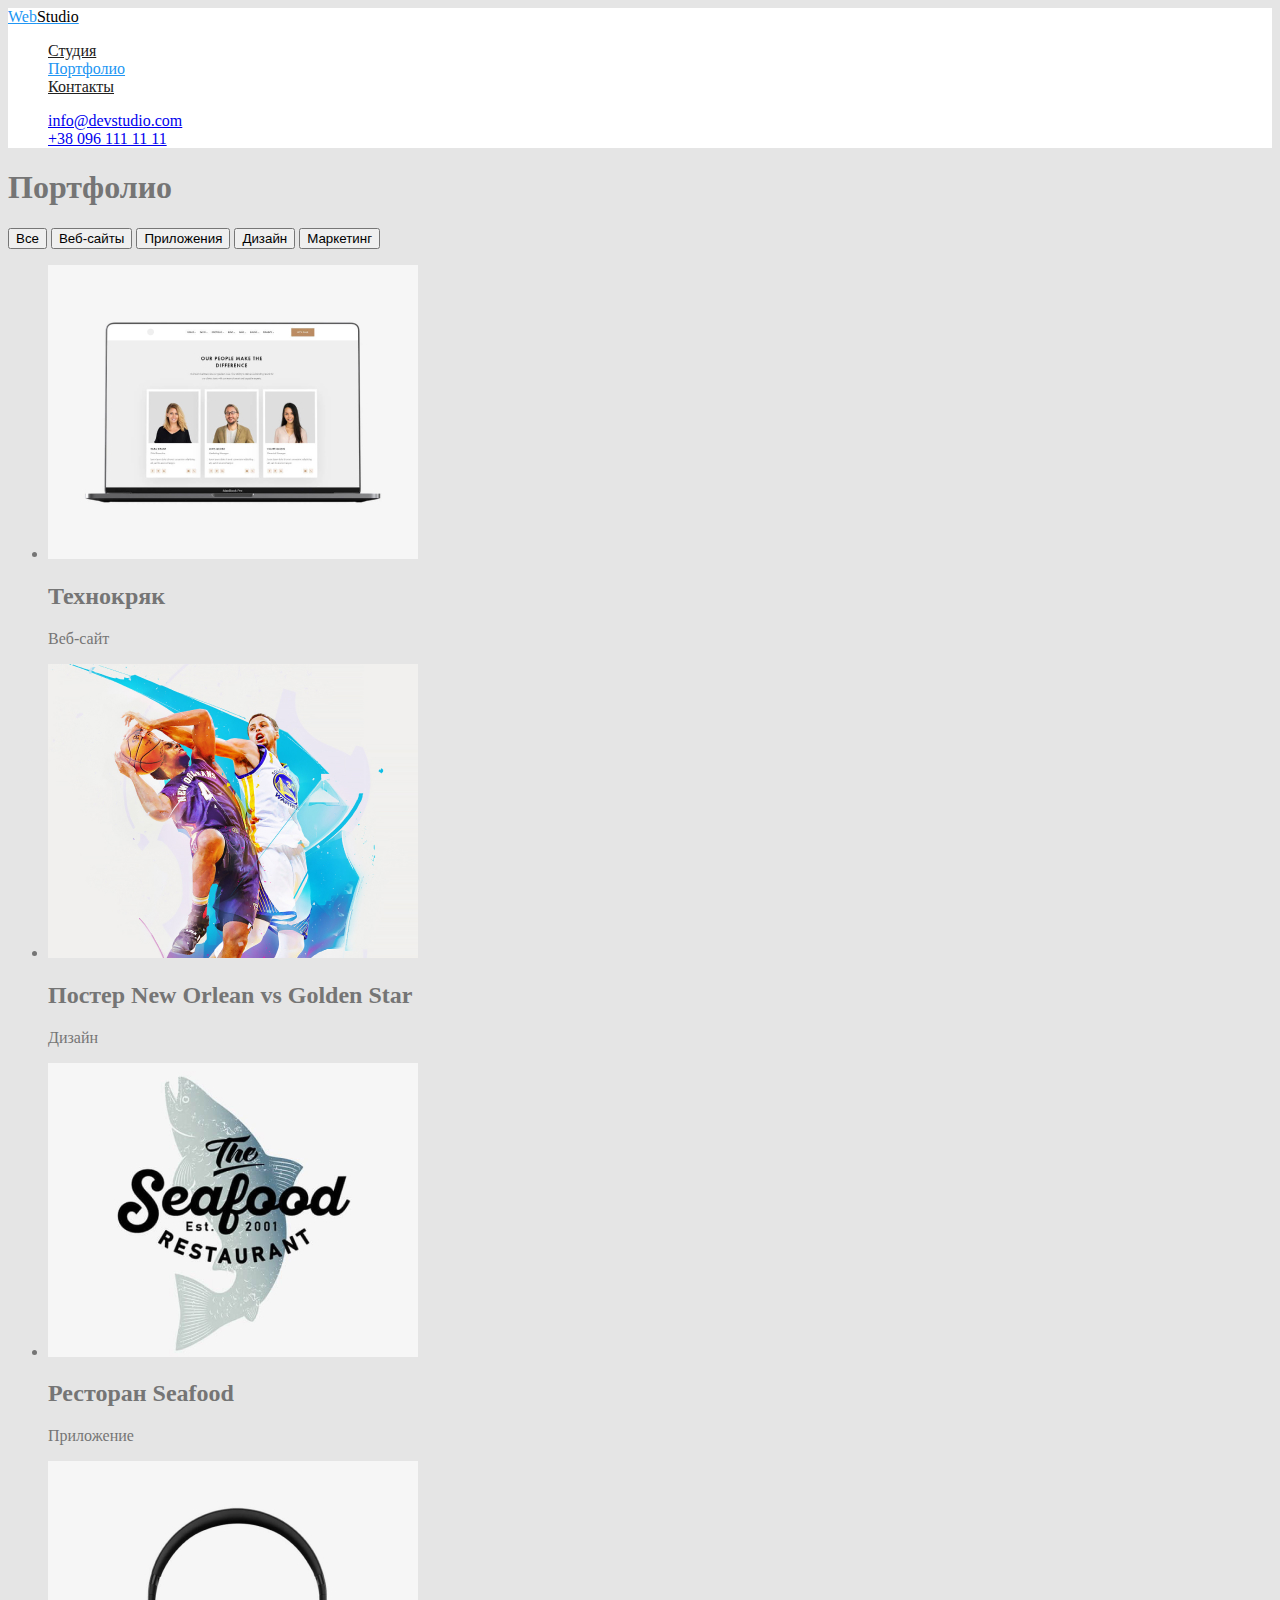
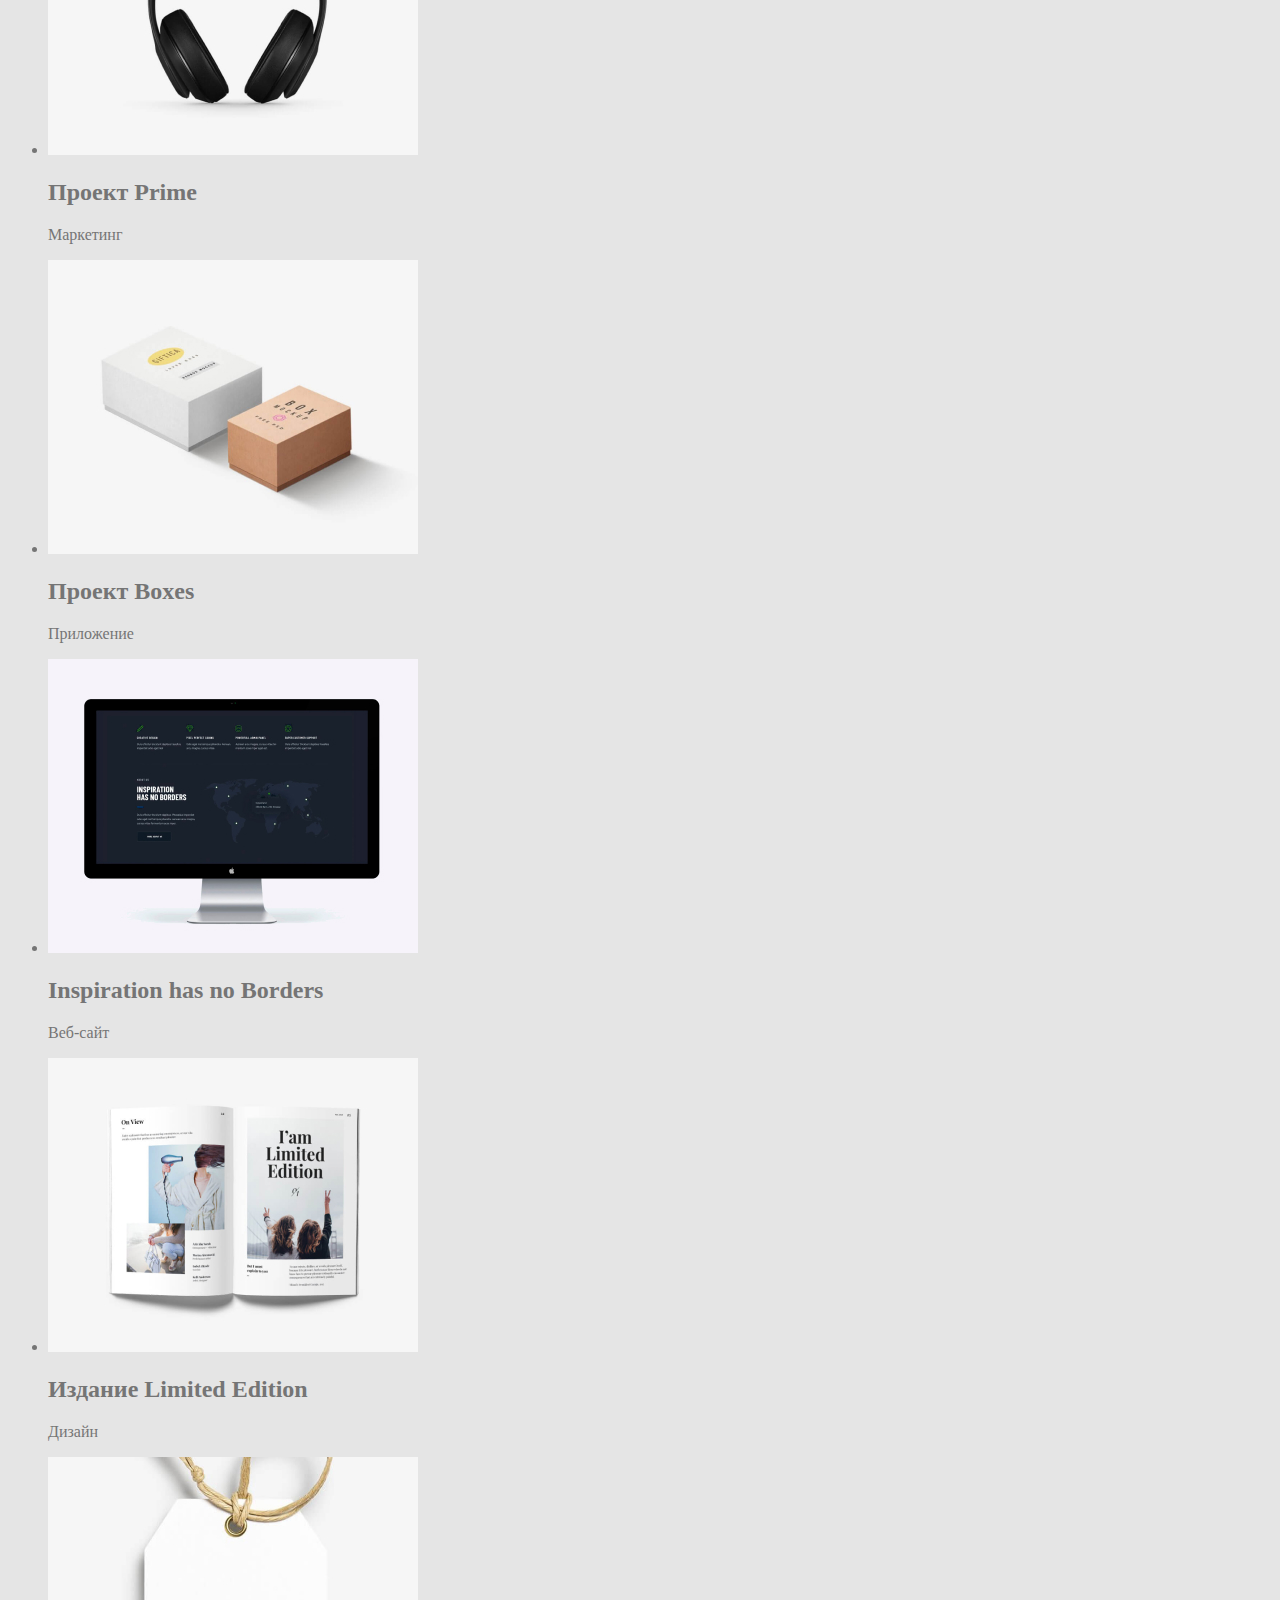
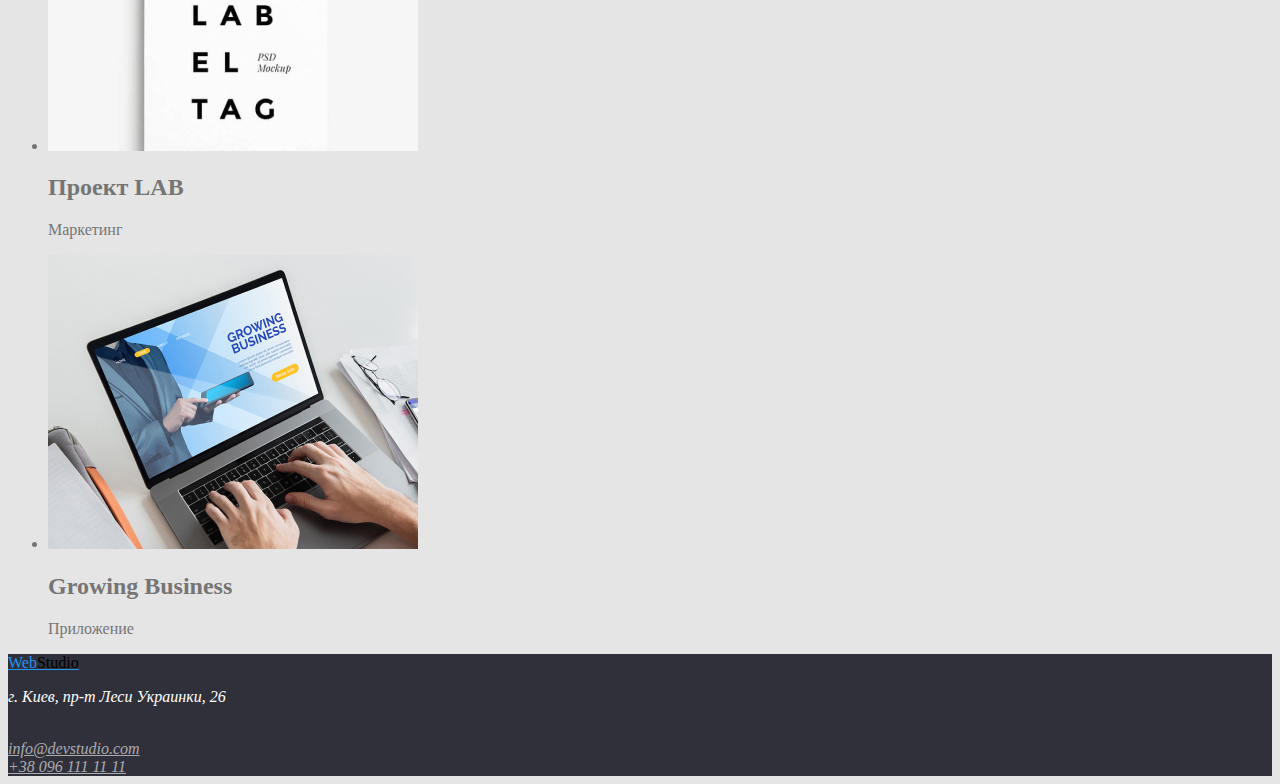
==== portfolio.html @ 34144f87 "create styles.css / portfolio.html" ====
<!DOCTYPE html>
<html lang="ru">
<head>
    <meta charset="UTF-8">
    <meta http-equiv="X-UA-Compatible" content="IE=edge">
    <meta name="viewport" content="width=device-width, initial-scale=1.0">
    <title>Document</title>
    <link rel="stylesheet" href="./css/styles.css">
</head>
<body>
    <header class="header">
        <nav>
            <a href="" class="logo">Web<span class="logo-studio">Studio</span></a>
            <ul class="site-nav list">
                <li><a href="./index.html"class="link" >Студия</a></li>
                <li><a href=""class="link current" >Портфолио</a></li>
                <li><a href="./index.html"class="link" >Контакты</a></li>
            </ul>
        </nav>
        <ul class="auth-nav list">
            <li><a href="mailto:info@devstudio.com">info@devstudio.com</a></li>
            <li><a href="tel:+380961111111">+38 096 111 11 11</a></li>
        </ul>
    </header>
    <main>
       <section>
           <h1>Портфолио</h1>
           <!--Навигация-->
           <div>
               <button>Все</button>
               <button>Веб-сайты</button>
               <button>Приложения</button>
               <button>Дизайн</button>
               <button>Маркетинг</button>
           </div>
           <!--Услуги-->
            <div>
                <ul>
                    <li>
                        <a href=""><img src="./images/project-1.jpg" alt="вебсайт на ноутбуке" width="370" height="294"></a>
                        <h2>Технокряк</h2>
                        <p>Веб-сайт</p>
                    </li>
                    <li>
                        <a href=""><img src="./images/project-2.jpg" alt="два баскетболиста" width="370" height="294"></a>
                        <h2>Постер <span lang="en">New Orlean vs Golden Star</span></h2>
                        <p>Дизайн</p>
                    </li>
                    <li>
                        <a href=""><img src="./images/project-3.jpg" alt="ресторан морской еды" width="370" height="294"></a>
                        <h2>Ресторан Seafood</h2>
                        <p>Приложение</p>
                    </li>
                    <li>
                        <a href=""><img src="./images/project-4.jpg" alt="наушники" width="370" height="294"></a>
                        <h2>Проект <span lang="en">Prime</span></h2>
                        <p>Маркетинг</p>
                    </li>
                    <li>
                        <a href=""><img src="./images/project-5.jpg" alt="две коробки" width="370" height="294"></a>
                        <h2>Проект <span lang="en">Boxes</span></h2>
                        <p>Приложение</p>
                    </li>
                    <li>
                        <a href=""><img src="./images/project-6.jpg" alt="вебсайт на моноблоке" width="370" height="294"></a>
                        <h2 lang="en">Inspiration has no Borders</h2>
                        <p>Веб-сайт</p>
                    </li>
                    <li>
                        <a href=""><img src="./images/project-7.jpg" alt="журнал" width="370" height="294"></a>
                        <h2>Издание <span lang="en">Limited Edition</span></h2>
                        <p>Дизайн</p>
                    </li>
                    <li>
                        <a href=""><img src="./images/project-8.jpg" alt="этикетка" width="370" height="294"></a>
                        <h2>Проект <span lang="en">LAB</span></h2>
                        <p>Маркетинг</p>
                    </li>
                    <li>
                        <a href=""><img src="./images/project-9.jpg" alt="приложение на ноутбуке" width="370" height="294"></a>
                        <h2 lang="en">Growing Business</h2>
                        <p>Приложение</p>
                    </li>
                </ul>
            </div>
       </section>
    </main>
    <footer class="footer">
        <a href="" class="logo">Web<span class="logo-studio">Studio</span></a>
        <address>
            <p class="footer-address">г. Киев, пр-т Леси Украинки, 26</p> <br />
            <a href="mailto:info@devstudio.com" class="footer-socials">info@devstudio.com</a> <br />
            <a href="tel:+380961111111" class="footer-socials">+38 096 111 11 11</a>
        </address>
    </footer>  
</body>
</html>
---- css/styles.css ----
/* цвет текста
#212121 - заголовки
#757575 - основной текст
#2196F3 - синий
#FFFFFF - белый
rgba(255, 255, 255, 0.6) адресс в подвале*/

/* цвет фона
#E5E5E5 - основной
#F5F4FA - вторичный
#FFFFFF - голова
#2F303A - подвал*/

:root {
    --primery-text-color: #757575;
    --title-text-color: #212121;
    --accent-color: #2196F3;
    --primery-bgr-color: #E5E5E5;
    --title-white-color: #FFFFFF;
    --accent-bgr-color: #F5F4FA;
}

body {
    color: var(--primery-text-color);
    background-color: var(--primery-bgr-color);
}

.list {
    list-style: none;
}

/* Header */
.header {
    background-color: var(--title-white-color);
}

.logo {
    color: var(--accent-color);
}

.logo-studio {
    color: #000000;
}

/* Site-nav */
.site-nav .link {
    color: var(--title-text-color);
}

.site-nav .link:hover, 
.site-nav .link:focus {
    color: var(--accent-color);
}

.site-nav .link.current{
    color: var(--accent-color);
}

/* Шапка */
.hero {
    background-color: #2F303A;
}

.hero-title {
    color: var(--title-white-color);
}

/* Button*/
.button {
    color: var(--title-white-color);
    background-color: var(--accent-color);
}

/* Section */
.section-title {
    color: var(--title-text-color);
}

/* Features */
.features .title-features {
    color: var(--title-text-color);
}

/* Team */
.team {
    background-color: var(--accent-bgr-color);
}

.team-title {
    color: var(--title-text-color);
}

.subtitle {
    color: var(--title-text-color);
}
/* Footer */
.footer {
    background-color: #2F303A;
}

.footer .footer-address {
    color: var(--title-white-color);
}

.footer .footer-socials {
    color: rgba(255, 255, 255, 0.6);
}
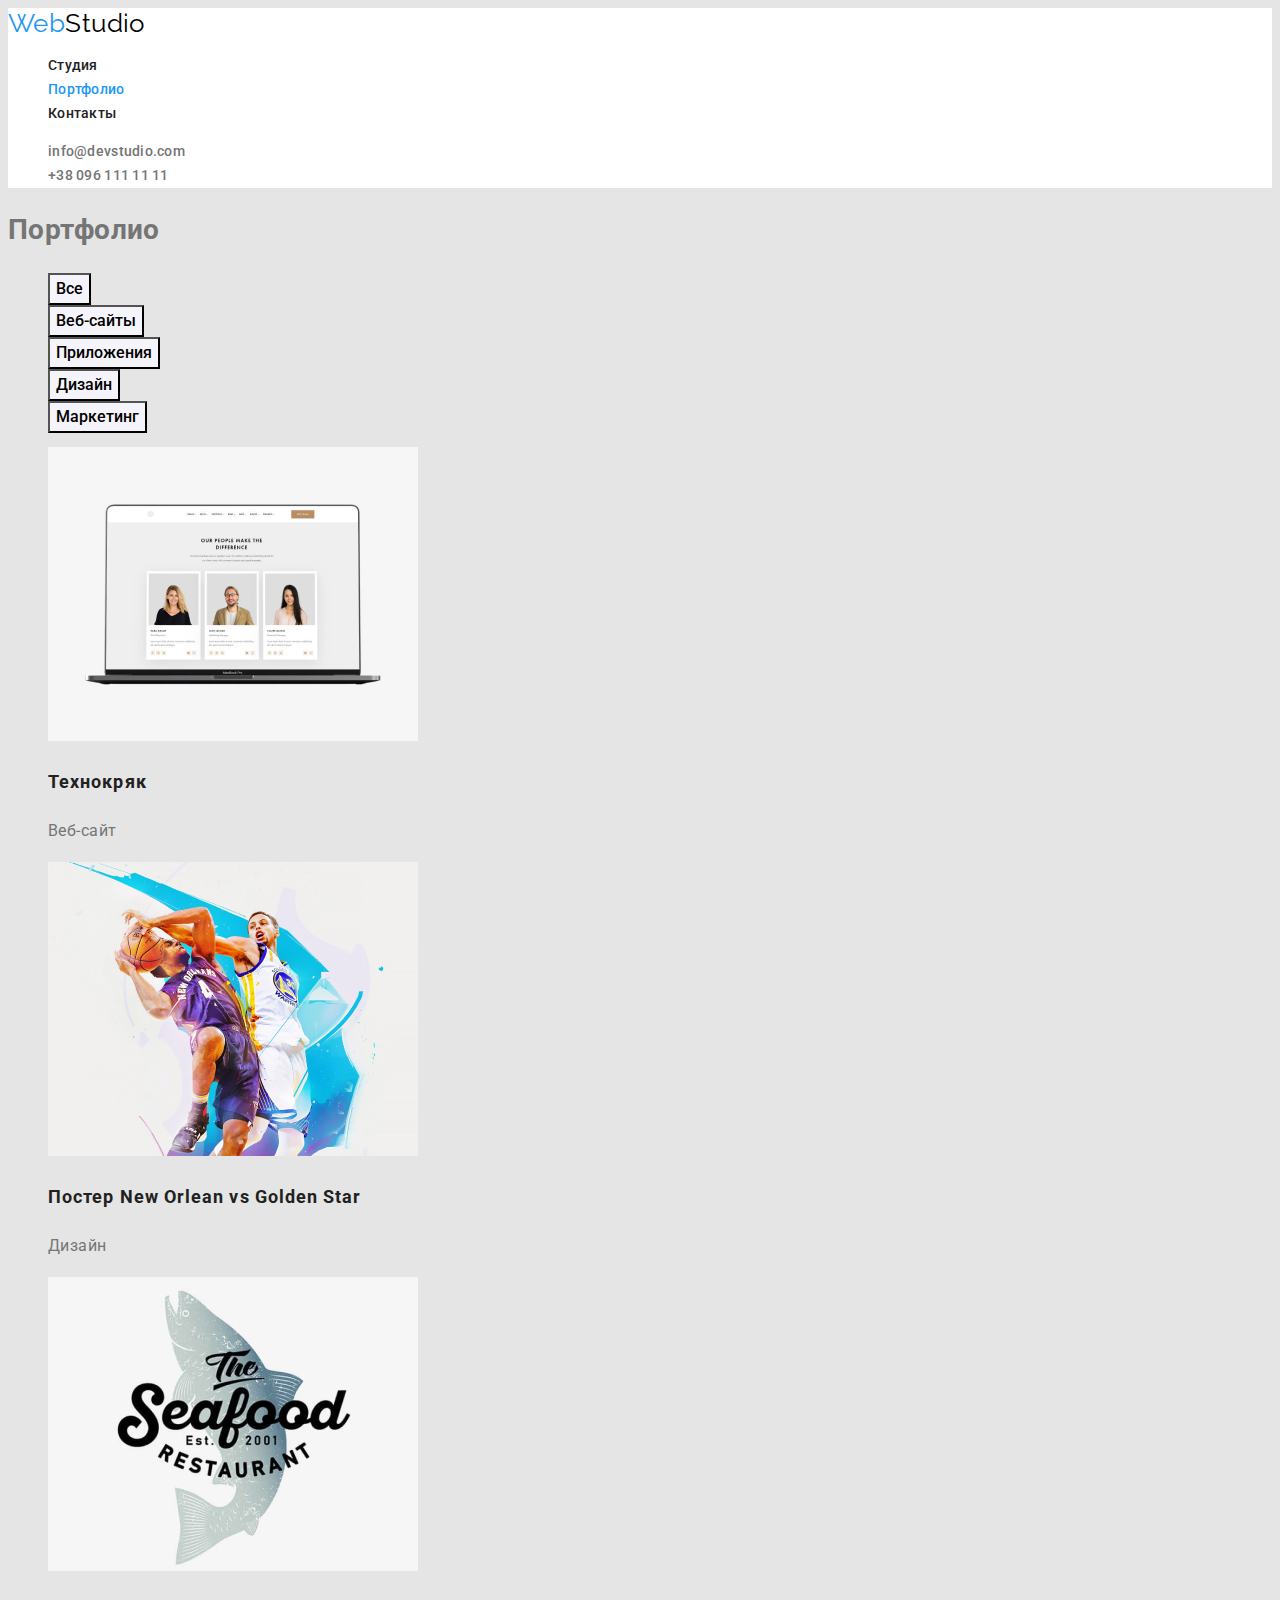
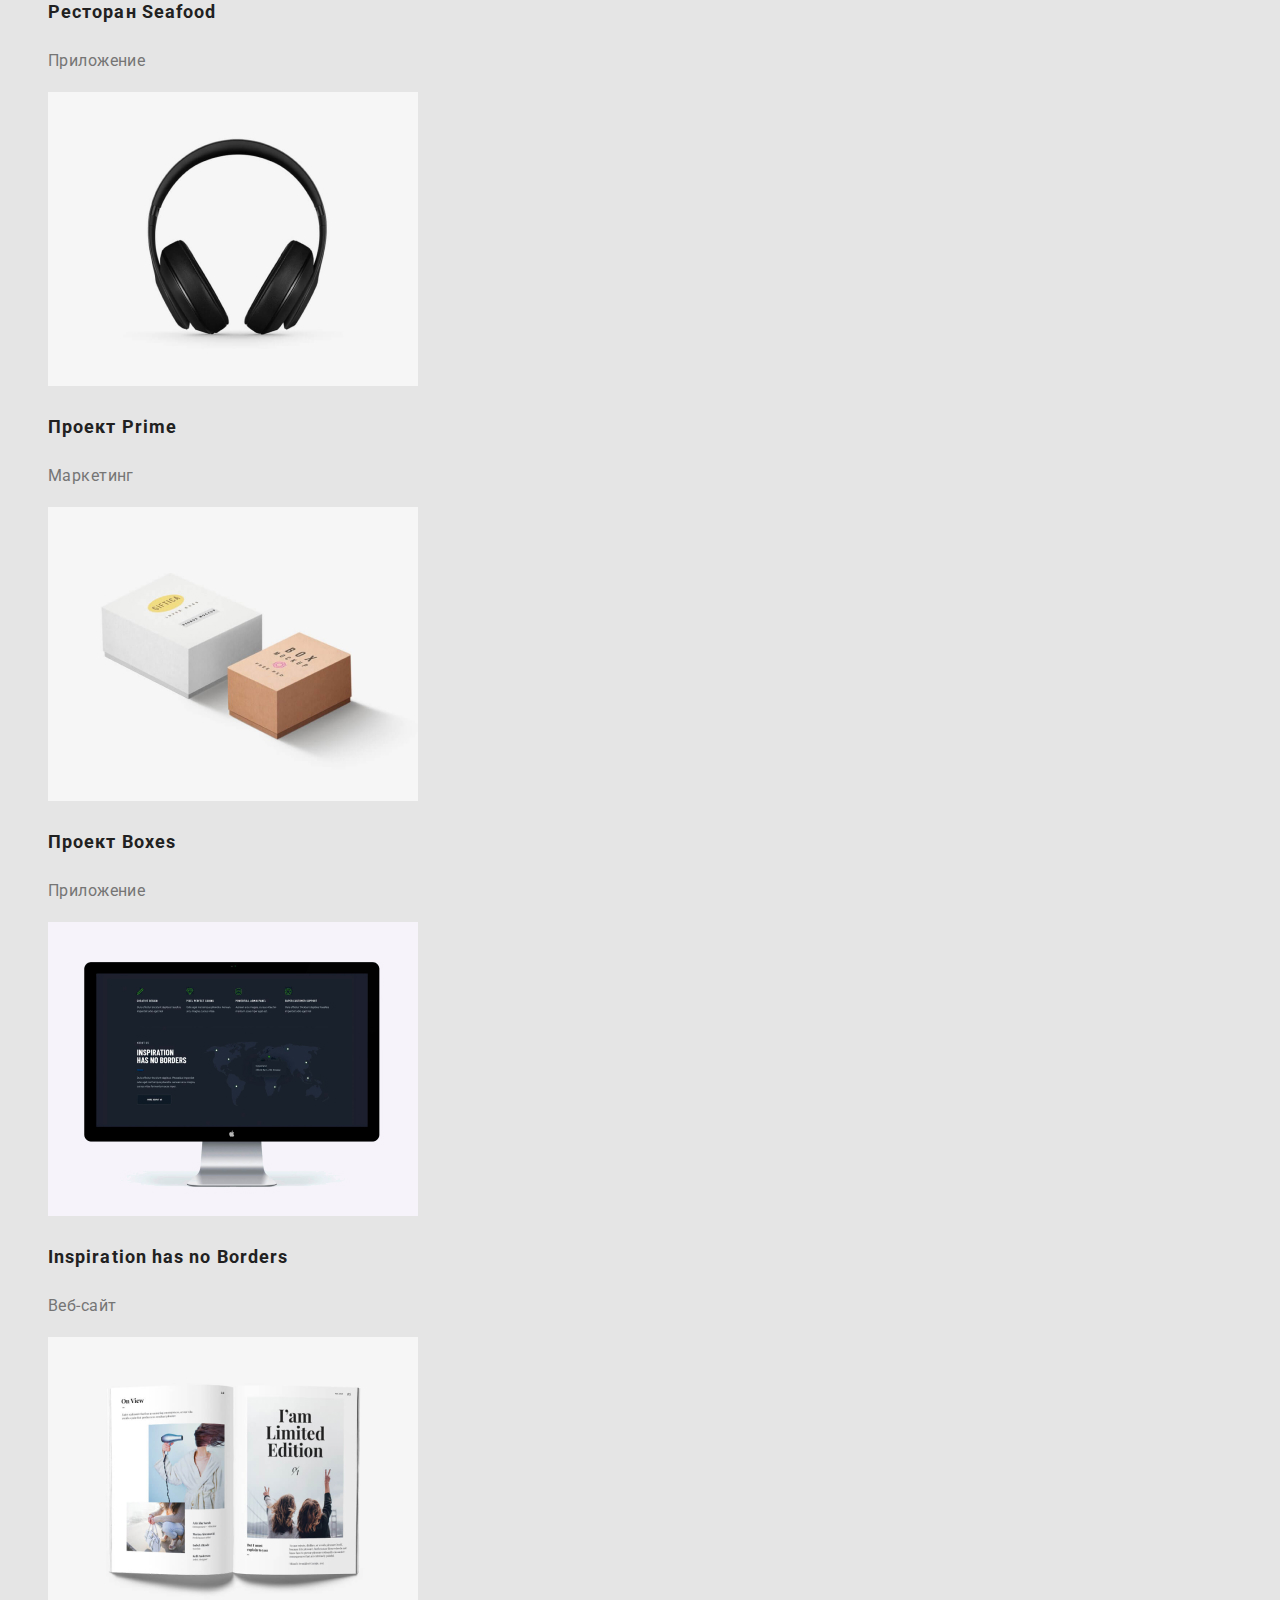
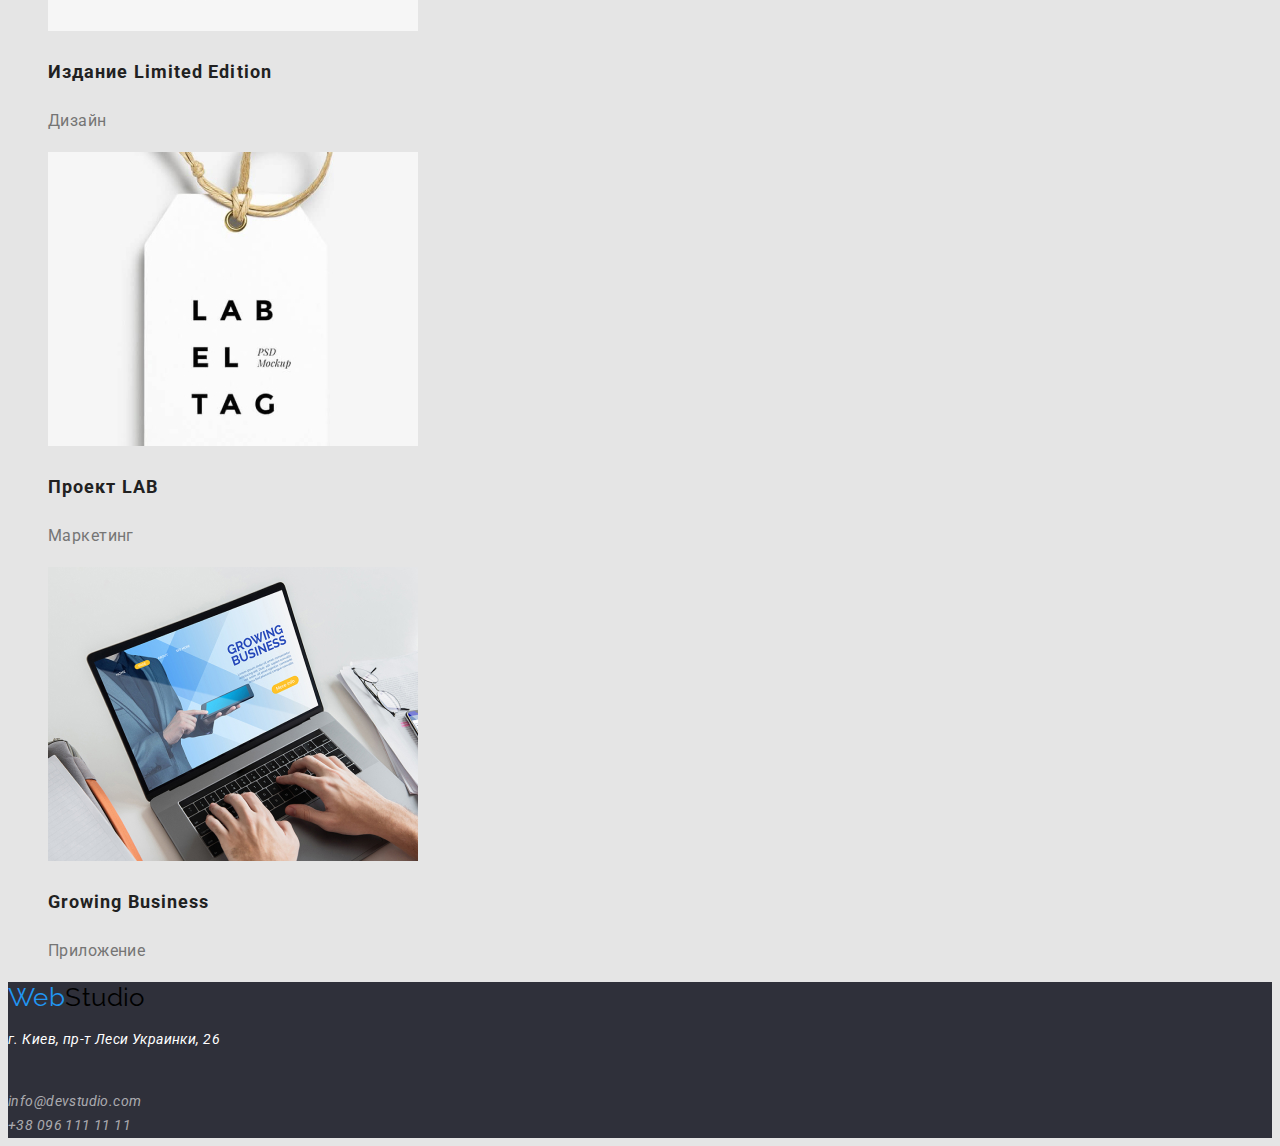
==== commit ed426426: "font, color / styles.css for portfolio.html" ====
--- a/portfolio.html
+++ b/portfolio.html
@@ -5,6 +5,7 @@
     <meta http-equiv="X-UA-Compatible" content="IE=edge">
     <meta name="viewport" content="width=device-width, initial-scale=1.0">
     <title>Document</title>
+    <link href="https://fonts.googleapis.com/css2?family=Raleway:wght@700&family=Roboto:wght@400;500;700;900&display=swap" rel="stylesheet">
     <link rel="stylesheet" href="./css/styles.css">
 </head>
 <body>
@@ -12,74 +13,74 @@
         <nav>
             <a href="" class="logo">Web<span class="logo-studio">Studio</span></a>
             <ul class="site-nav list">
-                <li><a href="./index.html"class="link" >Студия</a></li>
-                <li><a href=""class="link current" >Портфолио</a></li>
-                <li><a href="./index.html"class="link" >Контакты</a></li>
+                <li><a href="./index.html" class="link">Студия</a></li>
+                <li><a href="" class="link current">Портфолио</a></li>
+                <li><a href="./index.html" class="link">Контакты</a></li>
             </ul>
         </nav>
         <ul class="auth-nav list">
-            <li><a href="mailto:info@devstudio.com">info@devstudio.com</a></li>
-            <li><a href="tel:+380961111111">+38 096 111 11 11</a></li>
+            <li><a href="mailto:info@devstudio.com" class="socials">info@devstudio.com</a></li>
+            <li><a href="tel:+380961111111" class="socials">+38 096 111 11 11</a></li>
         </ul>
     </header>
     <main>
        <section>
            <h1>Портфолио</h1>
            <!--Навигация-->
-           <div>
-               <button>Все</button>
-               <button>Веб-сайты</button>
-               <button>Приложения</button>
-               <button>Дизайн</button>
-               <button>Маркетинг</button>
-           </div>
+           <ul class="btn list">
+               <li><button type="button" class="btn-list">Все</button></li>
+               <li><button type="button" class="btn-list">Веб-сайты</button></li>
+               <li><button type="button" class="btn-list">Приложения</button></li>
+               <li><button type="button" class="btn-list">Дизайн</button></li>
+               <li><button type="button" class="btn-list">Маркетинг</button></li>
+           </ul>
            <!--Услуги-->
-            <div>
-                <ul>
+            <div class="services">
+                <ul class="services-list list">
                     <li>
                         <a href=""><img src="./images/project-1.jpg" alt="вебсайт на ноутбуке" width="370" height="294"></a>
-                        <h2>Технокряк</h2>
-                        <p>Веб-сайт</p>
+                        <h2 class="heading">Технокряк</h2>
+                        <p class="vacancy">Веб-сайт</p>
                     </li>
                     <li>
                         <a href=""><img src="./images/project-2.jpg" alt="два баскетболиста" width="370" height="294"></a>
-                        <h2>Постер <span lang="en">New Orlean vs Golden Star</span></h2>
-                        <p>Дизайн</p>
+                        <h2 class="heading">Постер <span lang="en">New Orlean vs Golden Star</span></h2>
+                        <p class="vacancy">Дизайн</p>
                     </li>
                     <li>
                         <a href=""><img src="./images/project-3.jpg" alt="ресторан морской еды" width="370" height="294"></a>
-                        <h2>Ресторан Seafood</h2>
-                        <p>Приложение</p>
+                        <h2 class="heading">Ресторан Seafood</h2>
+                        <p class="vacancy">Приложение</p>
                     </li>
                     <li>
                         <a href=""><img src="./images/project-4.jpg" alt="наушники" width="370" height="294"></a>
-                        <h2>Проект <span lang="en">Prime</span></h2>
-                        <p>Маркетинг</p>
+                        <h2 class="heading">Проект <span lang="en">Prime</span></h2>
+                        <p class="vacancy">Маркетинг</p>
                     </li>
                     <li>
                         <a href=""><img src="./images/project-5.jpg" alt="две коробки" width="370" height="294"></a>
-                        <h2>Проект <span lang="en">Boxes</span></h2>
-                        <p>Приложение</p>
+                        <h2 class="heading">Проект <span lang="en">Boxes</span></h2>
+                        <p class="vacancy">Приложение</p>
                     </li>
                     <li>
                         <a href=""><img src="./images/project-6.jpg" alt="вебсайт на моноблоке" width="370" height="294"></a>
-                        <h2 lang="en">Inspiration has no Borders</h2>
-                        <p>Веб-сайт</p>
+                        <h2 lang="en" class="heading">Inspiration has no Borders</h2>
+                        <p class="vacancy">Веб-сайт</p>
                     </li>
                     <li>
                         <a href=""><img src="./images/project-7.jpg" alt="журнал" width="370" height="294"></a>
-                        <h2>Издание <span lang="en">Limited Edition</span></h2>
-                        <p>Дизайн</p>
+                        <h2 class="heading">Издание <span lang="en">Limited Edition</span></h2>
+                        <p class="vacancy">Дизайн</p>
                     </li>
                     <li>
                         <a href=""><img src="./images/project-8.jpg" alt="этикетка" width="370" height="294"></a>
-                        <h2>Проект <span lang="en">LAB</span></h2>
-                        <p>Маркетинг</p>
+                        <h2 class="heading">Проект <span lang="en">LAB</span></h2>
+                        <p class="vacancy">Маркетинг</p>
                     </li>
                     <li>
                         <a href=""><img src="./images/project-9.jpg" alt="приложение на ноутбуке" width="370" height="294"></a>
-                        <h2 lang="en">Growing Business</h2>
-                        <p>Приложение</p>
+                        <h2 lang="en" class="heading">Growing Business</h2>
+                        <p class="vacancy">Приложение</p>
                     </li>
                 </ul>
             </div>
--- a/css/styles.css
+++ b/css/styles.css
@@ -23,6 +23,11 @@
 body {
     color: var(--primery-text-color);
     background-color: var(--primery-bgr-color);
+    font-family: Roboto, sans-serif;
+    letter-spacing: 0.03em;
+    font-size: 14px;
+    line-height: 1.71;
+    cursor: pointer;
 }
 
 .list {
@@ -34,8 +39,13 @@
     background-color: var(--title-white-color);
 }
 
+/* Logo */
 .logo {
     color: var(--accent-color);
+    font-family: Raleway, cursive;
+    font-size: 26px;
+    line-height: 1.19;
+    text-decoration: none;
 }
 
 .logo-studio {
@@ -45,6 +55,11 @@
 /* Site-nav */
 .site-nav .link {
     color: var(--title-text-color);
+    font-weight: 500;
+    font-size: 14px;
+    line-height: 1.14;
+    letter-spacing: 0.02em;
+    text-decoration: none;
 }
 
 .site-nav .link:hover, 
@@ -53,6 +68,20 @@
 }
 
 .site-nav .link.current{
+    color: var(--accent-color);
+}
+
+.auth-nav .socials {
+    color: var(--primery-text-color);
+    font-weight: 500;
+    font-size: 14px;
+    line-height: 1.14;
+    letter-spacing: 0.02em;
+    text-decoration: none;
+}
+
+.auth-nav .socials:hover,
+.auth-nav .socials:focus {
     color: var(--accent-color);
 }
 
@@ -63,6 +92,12 @@
 
 .hero-title {
     color: var(--title-white-color);
+    font-weight: 900;
+    font-size: 44px;
+    line-height: 1.36;
+    text-align: center;
+    letter-spacing: 0.06em;
+    text-transform: uppercase;
 }
 
 /* Button*/
@@ -74,11 +109,18 @@
 /* Section */
 .section-title {
     color: var(--title-text-color);
+    font-weight: 700;
+    font-size: 36px;
+    line-height: 1.17;
+    text-align: center;
 }
 
 /* Features */
 .features .title-features {
     color: var(--title-text-color);
+    font-weight: 700;
+    font-size: 14px;
+    line-height: 1.4;
 }
 
 /* Team */
@@ -88,11 +130,24 @@
 
 .team-title {
     color: var(--title-text-color);
+    font-weight: 700;
+    font-size: 36px;
+    line-height: 1.17;
+    text-align: center;
 }
 
 .subtitle {
     color: var(--title-text-color);
-}
+    font-weight: 500;
+    font-size: 16px;
+    line-height: 1.19;
+}
+
+.team-list .job {
+    font-size: 14px;
+    line-height: 1.7;
+}
+
 /* Footer */
 .footer {
     background-color: #2F303A;
@@ -104,5 +159,43 @@
 
 .footer .footer-socials {
     color: rgba(255, 255, 255, 0.6);
-}
-    +    text-decoration: none;
+}
+
+.footer .footer-socials:hover,
+.footer .footer-socials:focus {
+    color: var(--accent-color);
+}
+
+/* Styles.css for portfolio.html */
+/* Навигация */
+.btn .btn-list {
+    background-color: var(--accent-bgr-color);
+    font-family: inherit;
+    font-weight: 500;
+    font-size: 16px;
+    line-height: 1.63;  
+}
+
+.btn .btn-list:hover,
+.btn .btn-list:focus {
+    background-color: var(--accent-color);
+}
+
+.btn .btn-list.current {
+    background-color: var(--accent-color);
+}
+
+/* Услуги */
+.heading {
+    color: var(--title-text-color);
+    font-weight: 700;
+    font-size: 18px;
+    line-height: 2;
+    letter-spacing: 0.06em;
+}
+
+.services-list .vacancy {
+    font-size: 16px;
+    line-height: 1.88;
+}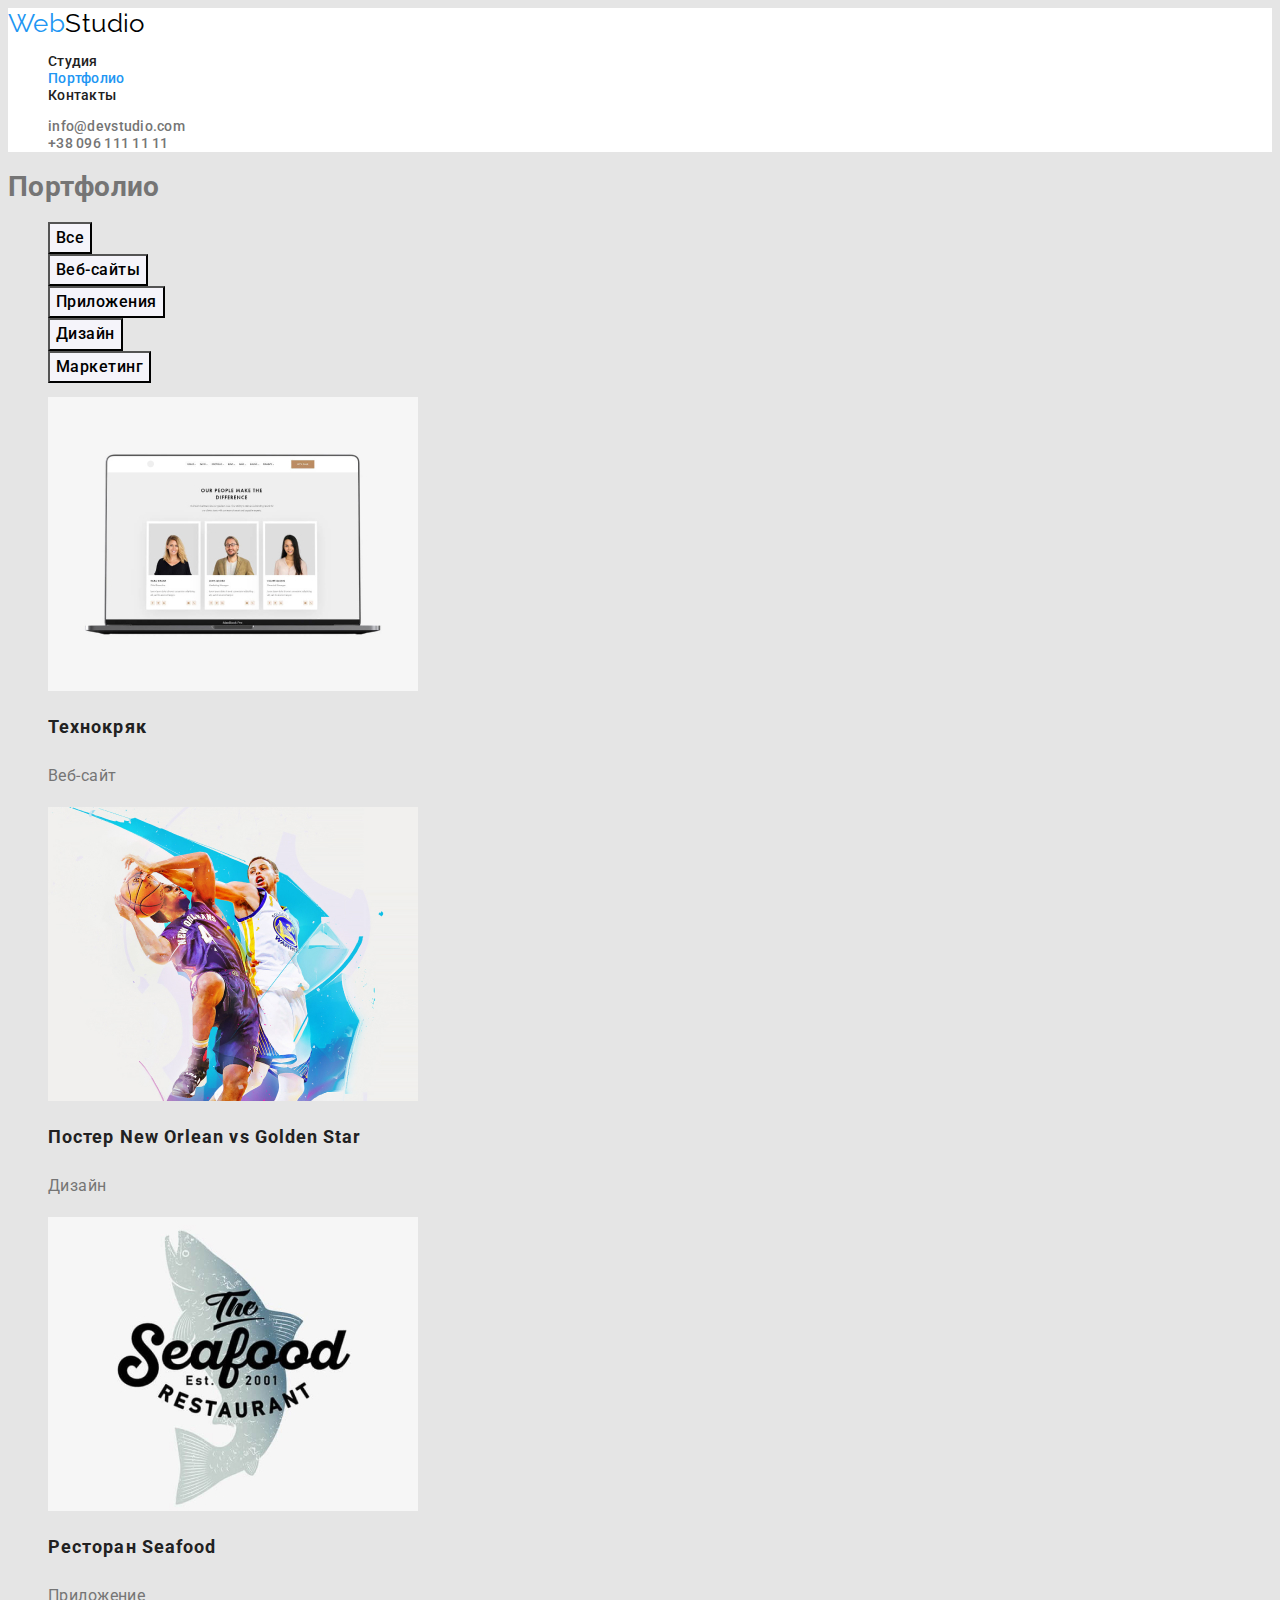
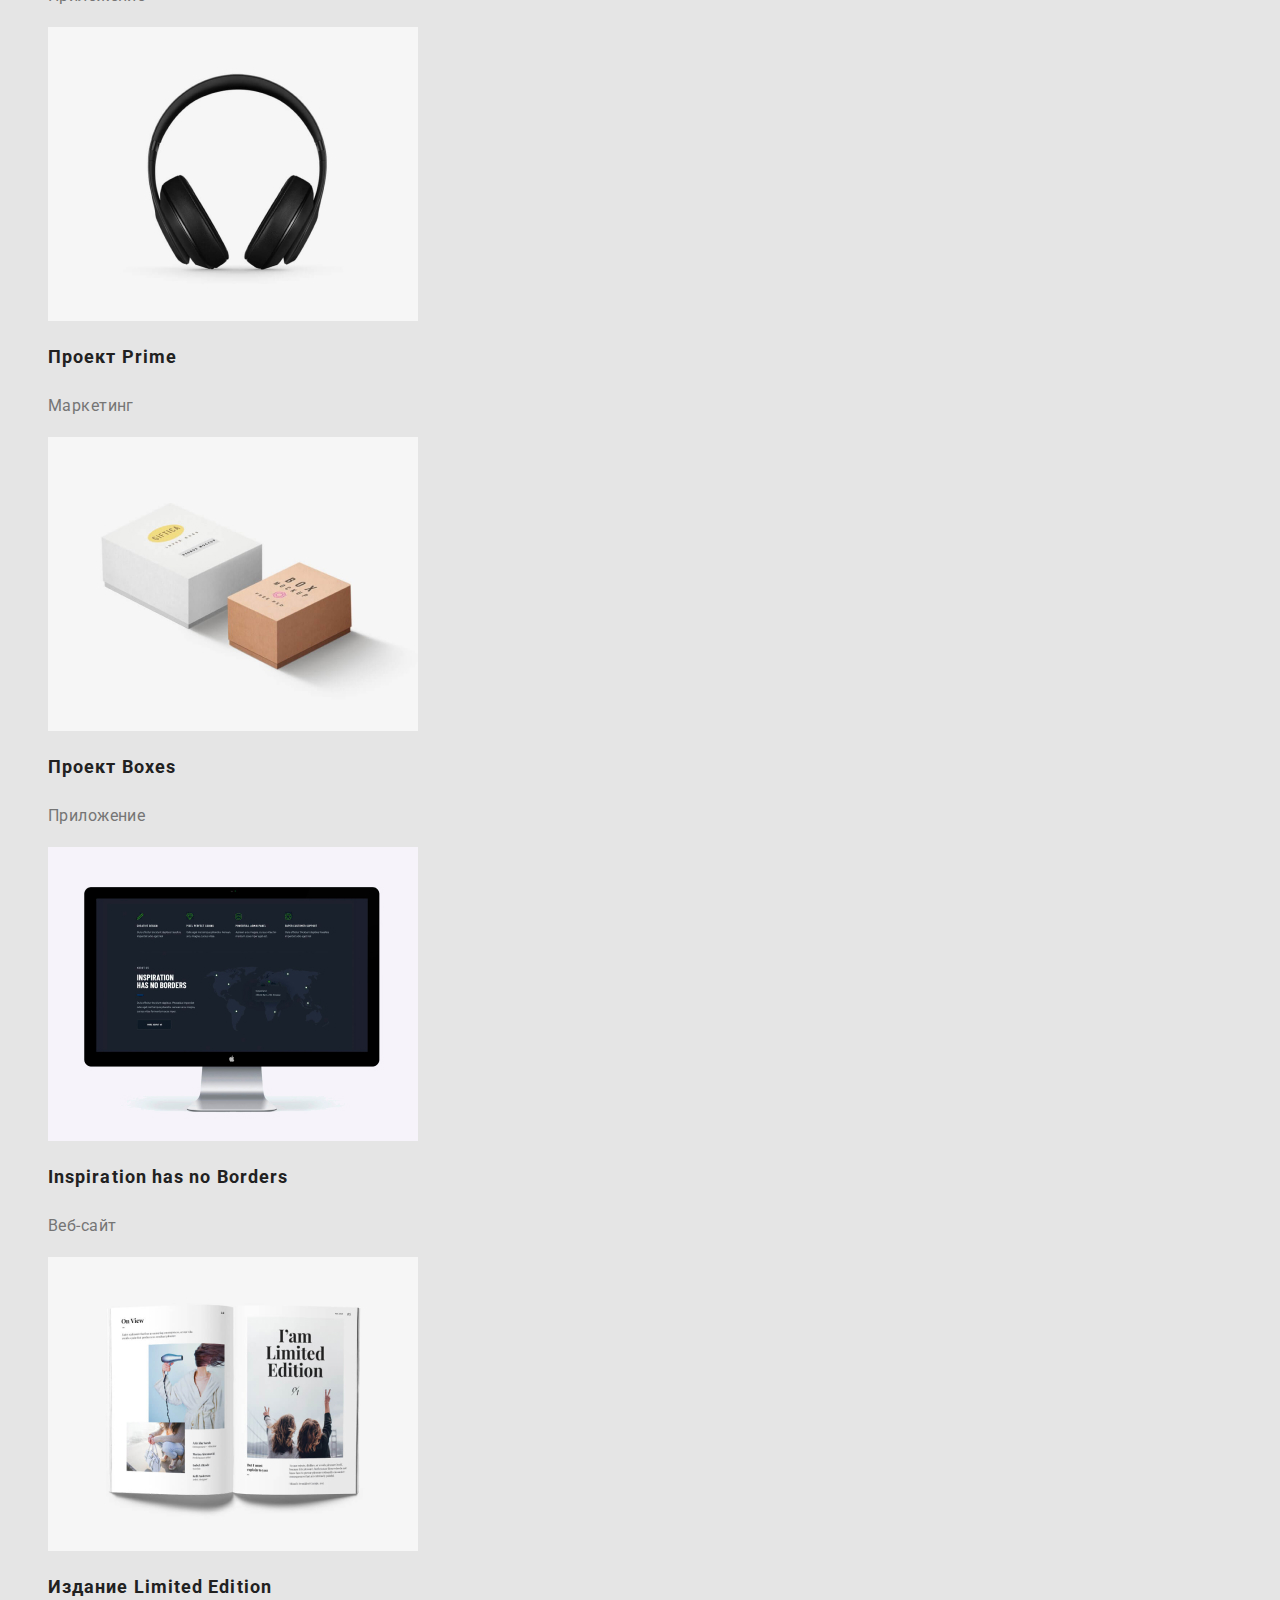
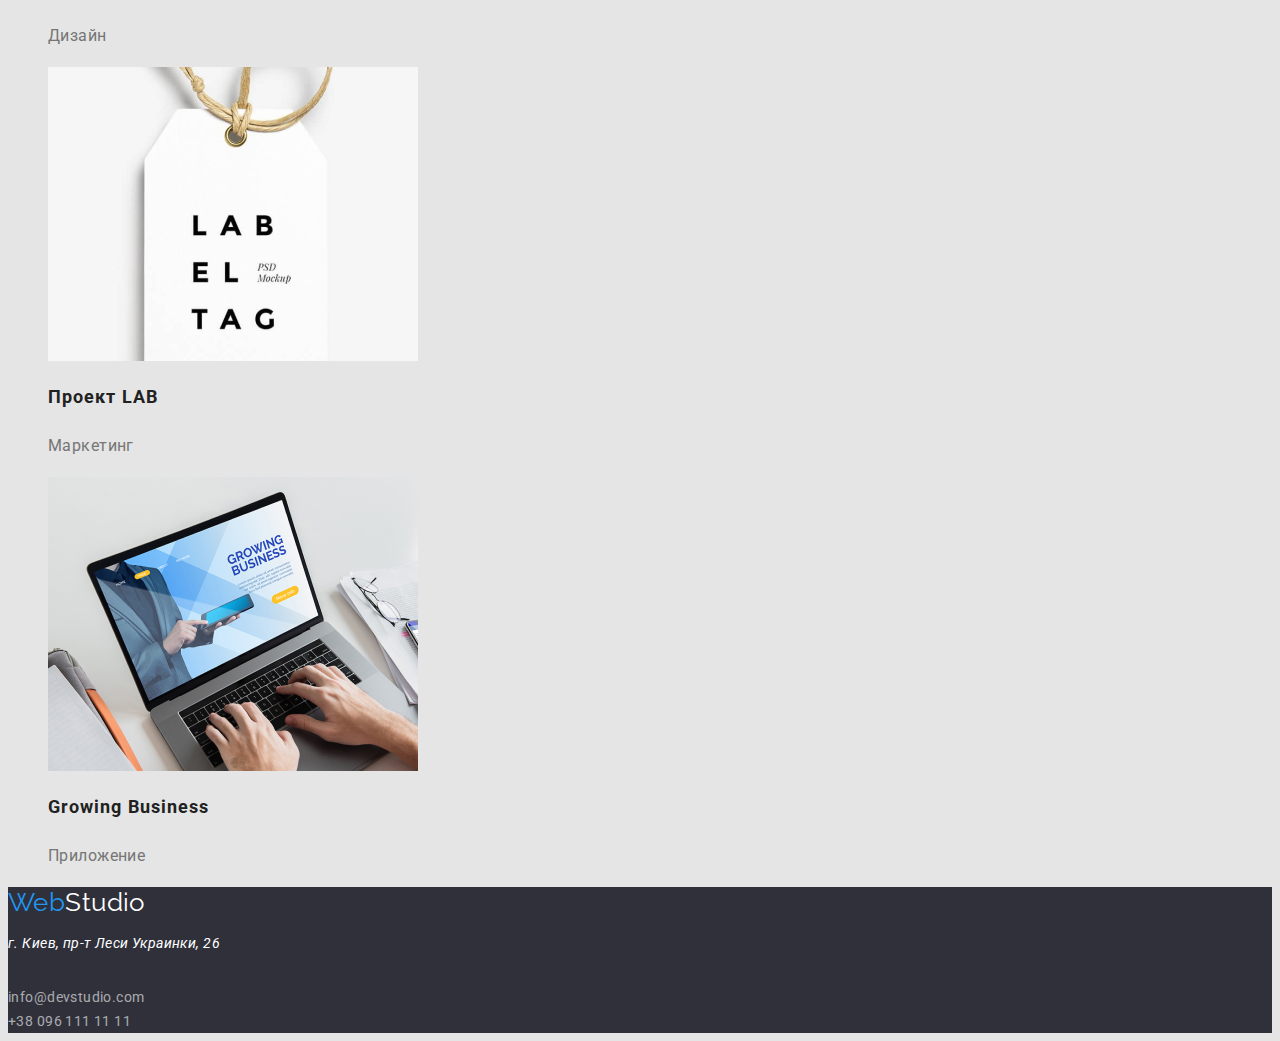
==== commit 1069bd31: "error correction" ====
--- a/portfolio.html
+++ b/portfolio.html
@@ -11,7 +11,7 @@
 <body>
     <header class="header">
         <nav>
-            <a href="" class="logo">Web<span class="logo-studio">Studio</span></a>
+            <a href="" class="logo-header">Web<span class="logo-studio">Studio</span></a>
             <ul class="site-nav list">
                 <li><a href="./index.html" class="link">Студия</a></li>
                 <li><a href="" class="link current">Портфолио</a></li>
@@ -35,8 +35,7 @@
                <li><button type="button" class="btn-list">Маркетинг</button></li>
            </ul>
            <!--Услуги-->
-            <div class="services">
-                <ul class="services-list list">
+                <ul class="services list">
                     <li>
                         <a href=""><img src="./images/project-1.jpg" alt="вебсайт на ноутбуке" width="370" height="294"></a>
                         <h2 class="heading">Технокряк</h2>
@@ -83,11 +82,10 @@
                         <p class="vacancy">Приложение</p>
                     </li>
                 </ul>
-            </div>
        </section>
     </main>
     <footer class="footer">
-        <a href="" class="logo">Web<span class="logo-studio">Studio</span></a>
+        <a href="" class="logo-footer">Web<span class="logo-studio">Studio</span></a>
         <address>
             <p class="footer-address">г. Киев, пр-т Леси Украинки, 26</p> <br />
             <a href="mailto:info@devstudio.com" class="footer-socials">info@devstudio.com</a> <br />
--- a/css/styles.css
+++ b/css/styles.css
@@ -26,7 +26,6 @@
     font-family: Roboto, sans-serif;
     letter-spacing: 0.03em;
     font-size: 14px;
-    line-height: 1.71;
     cursor: pointer;
 }
 
@@ -40,7 +39,7 @@
 }
 
 /* Logo */
-.logo {
+.logo-header {
     color: var(--accent-color);
     font-family: Raleway, cursive;
     font-size: 26px;
@@ -48,7 +47,7 @@
     text-decoration: none;
 }
 
-.logo-studio {
+.logo-header > .logo-studio {
     color: #000000;
 }
 
@@ -104,6 +103,13 @@
 .button {
     color: var(--title-white-color);
     background-color: var(--accent-color);
+    font-weight: 700;
+    font-size: 16px;
+    line-height: 1.88;
+    display: flex;
+    align-items: center;
+    text-align: center;
+    letter-spacing: 0.06em;
 }
 
 /* Section */
@@ -153,13 +159,28 @@
     background-color: #2F303A;
 }
 
+.logo-footer {
+    color: var(--accent-color);
+    font-family: Raleway, cursive;
+    font-size: 26px;
+    line-height: 1.19;
+    text-decoration: none;
+}
+
+.logo-footer > .logo-studio {
+    color: var(--title-white-color);
+}
+
 .footer .footer-address {
     color: var(--title-white-color);
+    line-height: 1.71;
 }
 
 .footer .footer-socials {
     color: rgba(255, 255, 255, 0.6);
     text-decoration: none;
+    line-height: 1.71;
+    font-style: normal;
 }
 
 .footer .footer-socials:hover,
@@ -174,7 +195,8 @@
     font-family: inherit;
     font-weight: 500;
     font-size: 16px;
-    line-height: 1.63;  
+    line-height: 1.63;
+    letter-spacing: 0.03em;  
 }
 
 .btn .btn-list:hover,
@@ -195,7 +217,7 @@
     letter-spacing: 0.06em;
 }
 
-.services-list .vacancy {
+.services .vacancy {
     font-size: 16px;
     line-height: 1.88;
 }